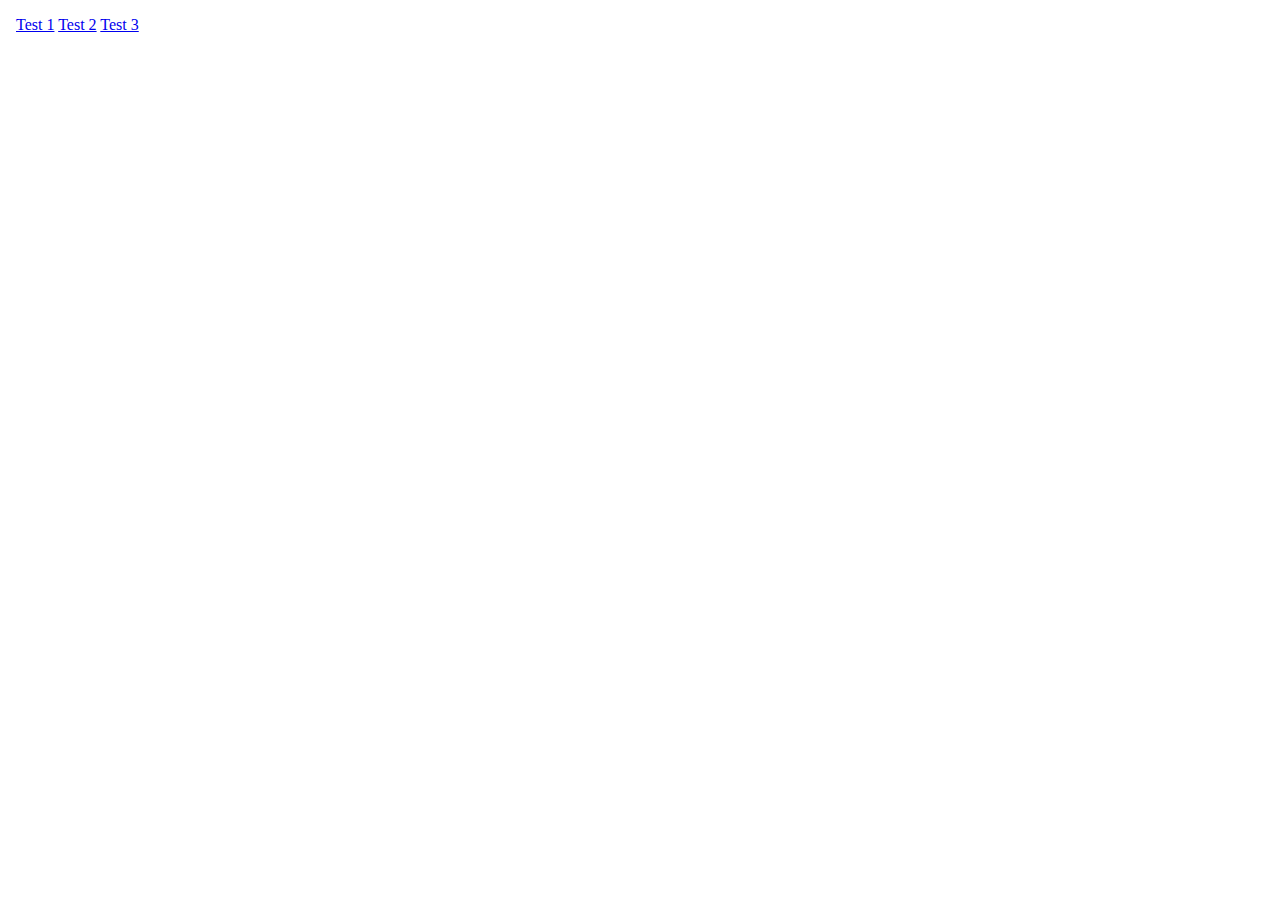
==== index.html @ 6e0a7522 "added logo and navbar" ====
<!DOCTYPE html>

<html>
<head>
  <meta http-equiv="Content-Type" content="text/html; charset=utf-8"/>
  <title>XQshNR - Home</title>
  <LINK href="styles/styles.css" rel="stylesheet" type="text/css">
</head>

<body>

<object data="resources/navigationBar.html"></object>

</body>
</html>
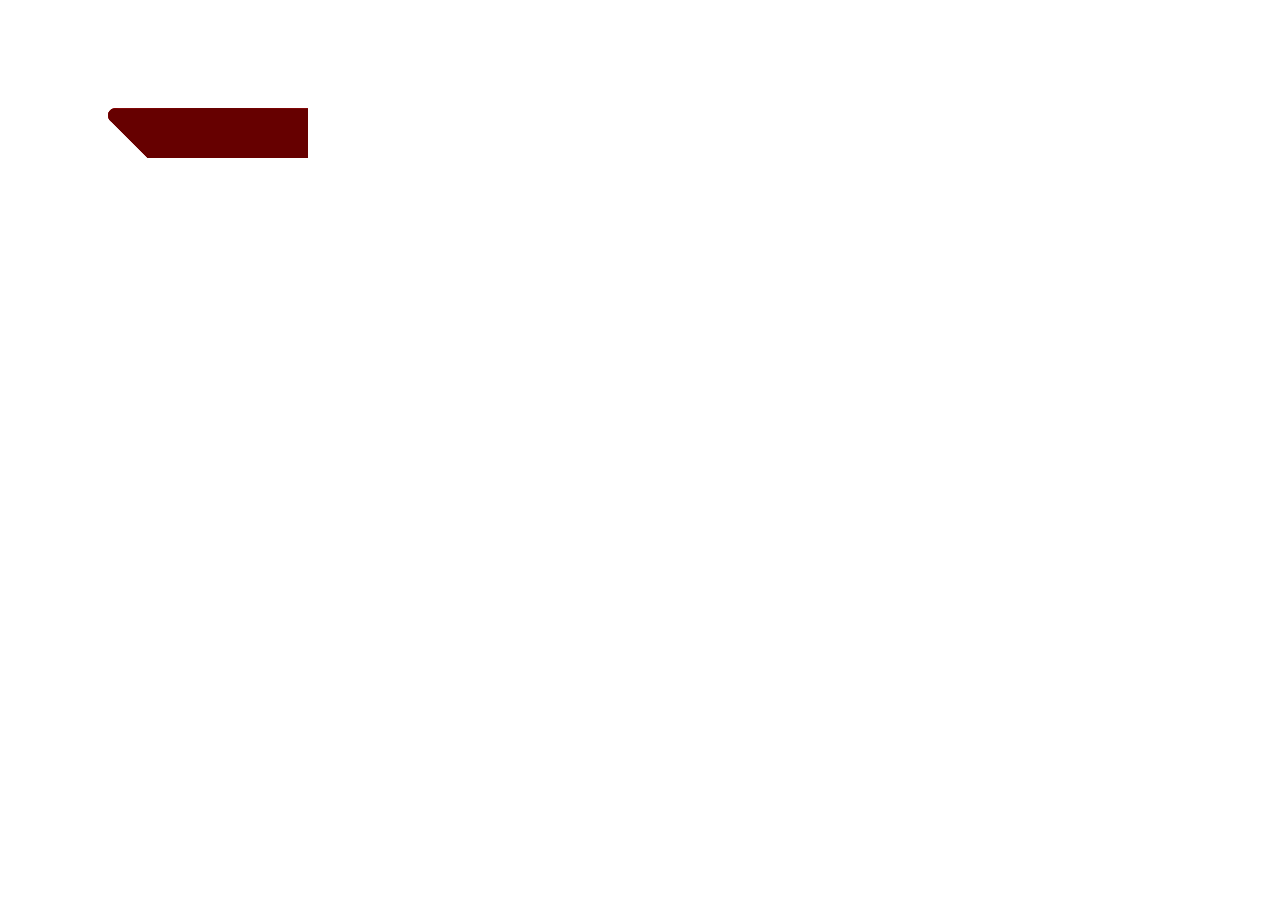
==== commit f0eafed2: "style test" ====
--- a/index.html
+++ b/index.html
@@ -1,15 +1,13 @@
 <!DOCTYPE html>
 
 <html>
-<head>
-  <meta http-equiv="Content-Type" content="text/html; charset=utf-8"/>
-  <title>XQshNR - Home</title>
-  <LINK href="styles/styles.css" rel="stylesheet" type="text/css">
-</head>
+  <head>
+    <meta http-equiv="Content-Type" content="text/html; charset=utf-8"/>
+    <title>XQshNR - Home</title>
+    <link href="styles/styles.css" rel="stylesheet" type="text/css">
+  </head>
 
-<body>
-
-<object data="resources/navigationBar.html"></object>
-
-</body>
-</html>
+  <body>
+    <object data="resources/navigationBar.html"></object>
+  </body>
+</html>--- a/styles/styles.css
+++ b/styles/styles.css
@@ -0,0 +1,27 @@
+.color-1 {color: #eecccc;}
+.color-2 {color: #aa0000;}
+.color-3 {color: #880000;}
+.color-4 {color: #660000;}
+.color-5 {color: #440000;}
+.color-6 {color: #000000;}
+
+.navigationBar {
+  background-color: #440000;
+  width: 100%;
+  display: block;
+  overflow: hidden;
+  position: sticky;
+  position: -webkit-sticky;
+}
+
+.navigationBar a {
+  color: #eecccc;
+  padding: 10px;
+  float: right;
+  text-align: center;
+  text-decoration: none;
+}
+
+.navigationBar a:hover {
+  background-color: #880000;
+}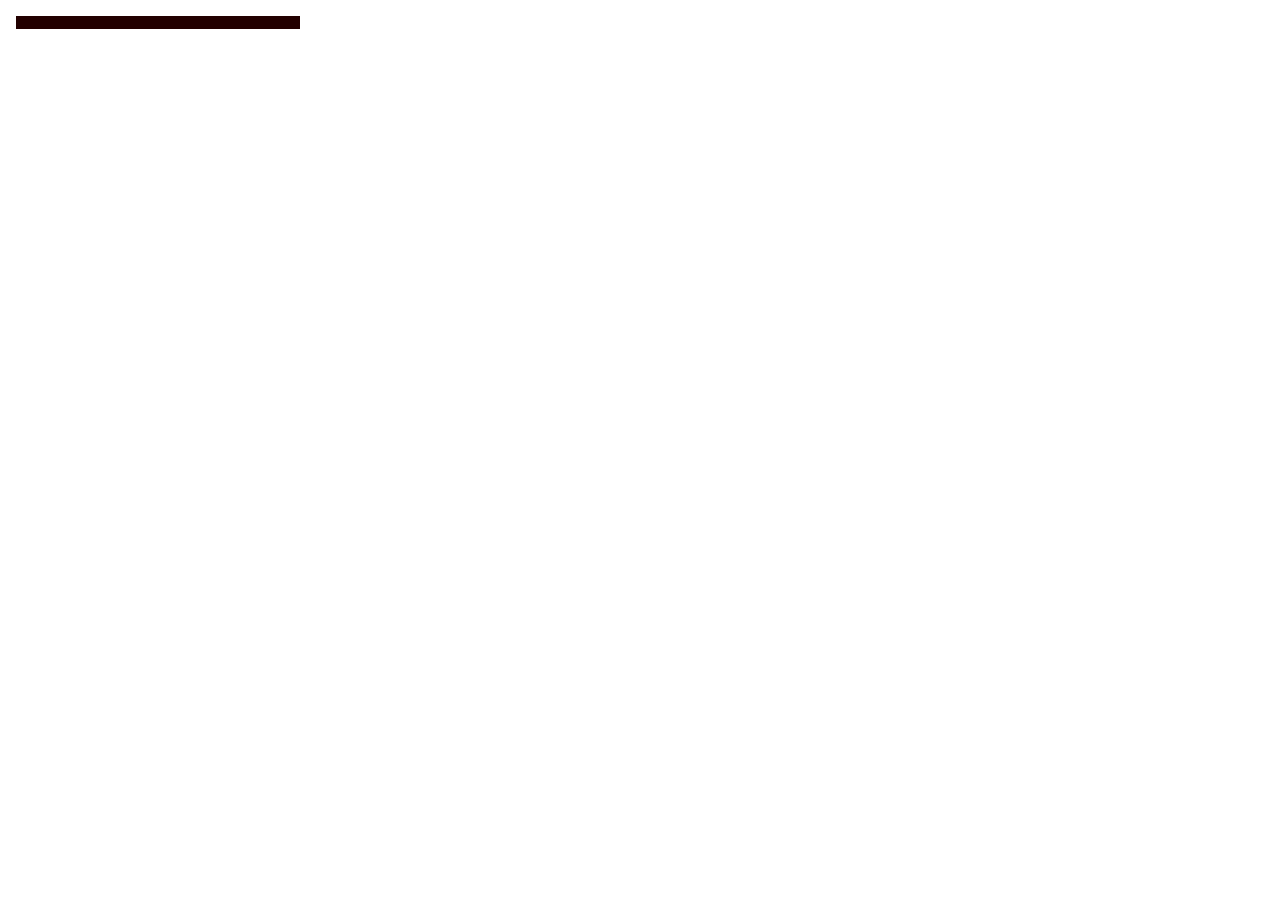
==== commit 518fdfe6: "navigation bar fix attempt" ====
--- a/index.html
+++ b/index.html
@@ -8,6 +8,6 @@
   </head>
 
   <body>
-    <object data="resources/navigationBar.html"></object>
+    <object class="navigationBarObject" data="resources/navigationBar.html"></object>
   </body>
 </html>--- a/styles/styles.css
+++ b/styles/styles.css
@@ -3,25 +3,13 @@
 .color-3 {color: #880000;}
 .color-4 {color: #660000;}
 .color-5 {color: #440000;}
-.color-6 {color: #000000;}
+.color-6 {color: #220000;}
+.color-7 {color: #000000;}
+
+/**body {
+  background-color: #220000;
+}
 
 .navigationBar {
-  background-color: #440000;
-  width: 100%;
-  display: block;
-  overflow: hidden;
-  position: sticky;
-  position: -webkit-sticky;
-}
-
-.navigationBar a {
-  color: #eecccc;
-  padding: 10px;
-  float: right;
-  text-align: center;
-  text-decoration: none;
-}
-
-.navigationBar a:hover {
-  background-color: #880000;
-}+  
+}**/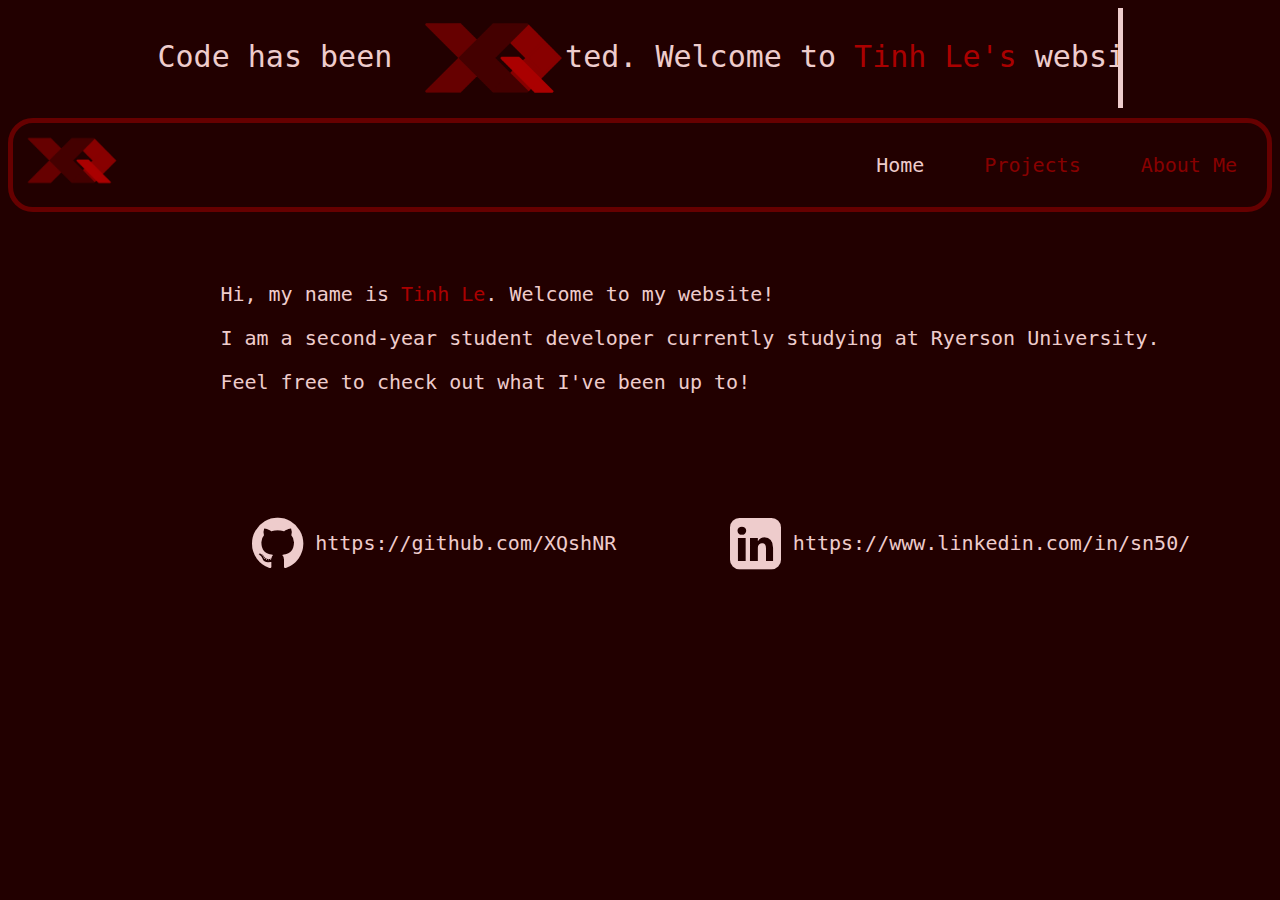
==== commit 615c52d5: "finished? home page" ====
--- a/index.html
+++ b/index.html
@@ -5,9 +5,34 @@
     <meta http-equiv="Content-Type" content="text/html; charset=utf-8"/>
     <title>XQshNR - Home</title>
     <link href="styles/styles.css" rel="stylesheet" type="text/css">
+    <script src="scripts/intro.js"></script>
+
+    <link rel="stylesheet" href="https://cdnjs.cloudflare.com/ajax/libs/font-awesome/4.7.0/css/font-awesome.min.css">
   </head>
 
-  <body>
-    <object class="navigationBarObject" data="resources/navigationBar.html"></object>
+  <body id="home">
+    <div class="header">
+      <p>Code has been</p>
+      <img class="logo" src="images/logo.png" alt="Logo">
+      <p>ted. Welcome to <span class="name">Tinh Le's</span> website.</p>
+    </div>
+
+    <div class="navigationBar">
+      <a href="index.html" class="navigationBarLogo"><img src="images/logo.png" alt="Logo"></a>
+      <a class="aboutMe" href="aboutMe.html">About Me</a>
+      <a class="projects" href="projects.html">Projects</a>
+      <a class="home" href="index.html">Home</a>
+    </div>
+
+    <div class="main">
+      <div class="pic"></div>
+      <div class="intro">
+        <p>Hi, my name is <span class="name">Tinh Le</span>. Welcome to my website!</p>
+        <p>I am a second-year student developer currently studying at Ryerson University.</p>
+        <p>Feel free to check out what I've been up to!</p>
+      </div>
+      <div class="github"><a href="https://github.com/XQshNR"><i class="fa fa-github"></i> https://github.com/XQshNR</a></div>
+      <div class="linkedIn"><a href="https://www.linkedin.com/in/sn50/"><i class="fa fa-linkedin-square"></i> https://www.linkedin.com/in/sn50/</a></div>
+    </div>
   </body>
 </html>--- a/styles/styles.css
+++ b/styles/styles.css
@@ -1,15 +1,130 @@
 .color-1 {color: #eecccc;}
-.color-2 {color: #aa0000;}
+.color-2, .name {color: #aa0000;}
 .color-3 {color: #880000;}
 .color-4 {color: #660000;}
 .color-5 {color: #440000;}
 .color-6 {color: #220000;}
 .color-7 {color: #000000;}
 
-/**body {
+body {
   background-color: #220000;
+  color: #eecccc;
+  font-size: 20px;
+  font-family: monospace;
+  text-align: center;
+}
+
+a, i {
+  color: #eecccc;
+  text-decoration: none;
+}
+
+a:hover, i:hover{
+  color: #880000;
+}
+
+.header {
+  width: 960px;
+  font-size: 30px;
+  border-right: solid 5px #eecccc;
+  margin: auto;
+  overflow: hidden;
+  white-space: nowrap;
+  animation:
+    typing 5s steps(45),
+    cursor 1s step-end infinite;
+}
+
+.header p {
+  display: inline;
+}
+
+.header .logo {
+  height: 100px;
+  margin-right: -30px;
+  vertical-align: middle;
+}
+
+@keyframes typing {
+  from { width: 0% }
+  to { width: 960px }
+}
+
+@keyframes cursor {
+  from, to { border-color: transparent }
+  50% { border-color: #eecccc }
+}
+
+@media only screen and (max-width: 1000px) {
+  .header{
+    display: none;
+  }
 }
 
 .navigationBar {
-  
-}**/+  background-color: #220000;
+  border: solid 5px #660000;
+  border-radius: 25px;
+  margin-top: 10px;
+  display: block;
+  overflow: hidden;
+  position: sticky;
+  position: -webkit-sticky;
+}
+
+.navigationBar a.navigationBarLogo {
+  padding: 5px;
+  float: left;
+}
+
+.navigationBar a.navigationBarLogo img {
+  max-height: 65px;
+}
+
+.navigationBar a:not(.navigationBarLogo) {
+  color: #880000;
+  font-size: 20px;
+  text-align: center;
+  padding: 30px;
+  float: right;
+}
+
+.navigationBar a:hover:not(.navigationBarLogo) {
+  background-color: #660000;
+  color: #eecccc;
+}
+
+#home .home, #projects .projects, #aboutMe .aboutMe{
+  color: #eecccc;
+}
+
+.main {
+  margin: 50px;
+  display: grid;
+  grid-template-columns: auto auto auto auto;
+  grid-gap: 50px;
+}
+
+.main i {
+  font-size: 60px;
+  vertical-align: middle;
+}
+
+.pic {
+  background-image: url("https://cdn.discordapp.com/attachments/683514167562600462/795942446248099920/20191026_154646.jpg");
+  background-size: cover;
+  grid-area: 1 / 1 / span 5 / span 2;
+}
+
+.intro {
+  text-align: left;
+  grid-area: 1 / 3 / span 1 / span 2;
+}
+
+.github {
+  grid-area: 3 / 3 / span 1 / span 1;
+}
+
+.linkedIn {
+  grid-area: 3 / 4 / span 1 / span 1;
+}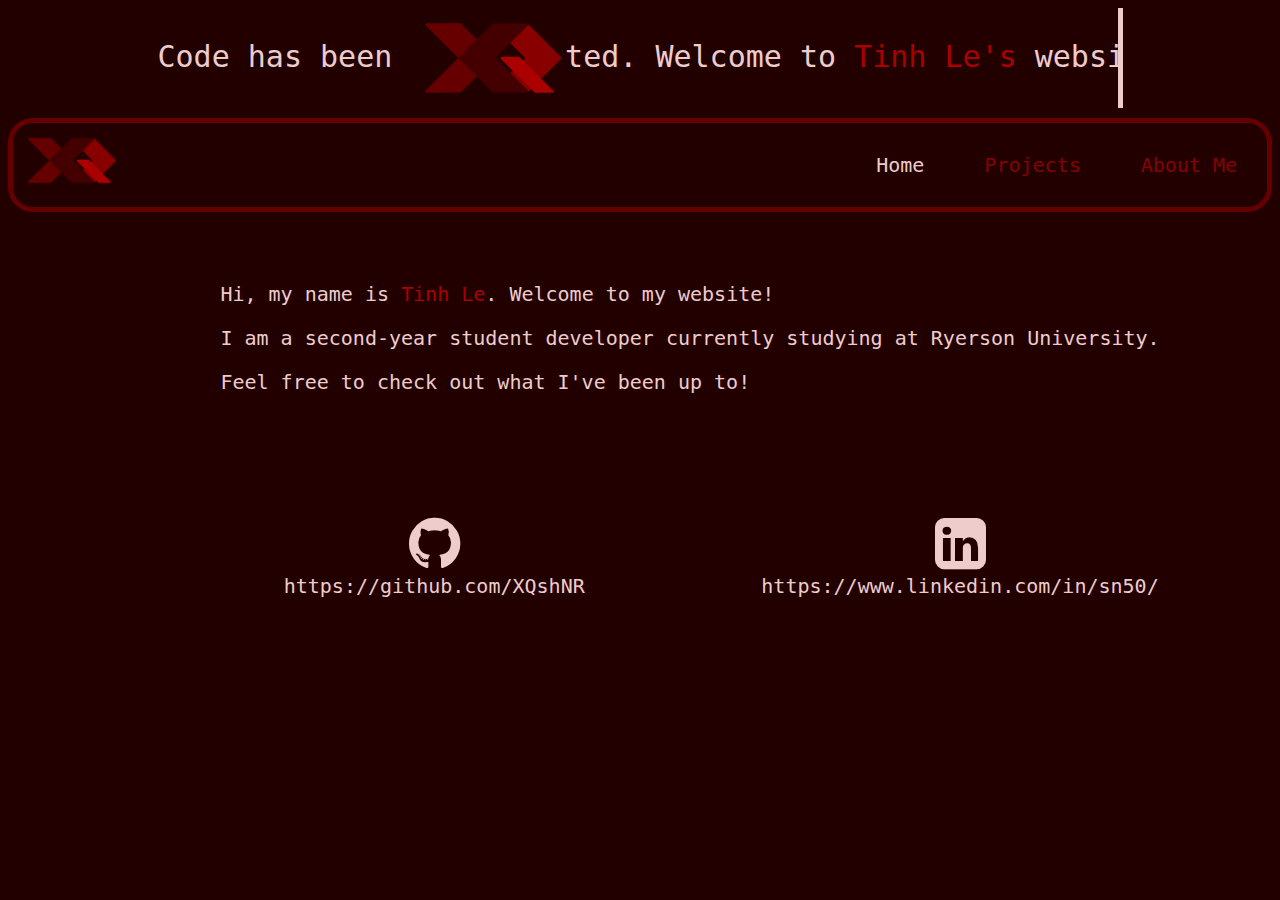
==== commit fa29871a: "finished? home page" ====
--- a/index.html
+++ b/index.html
@@ -31,8 +31,18 @@
         <p>I am a second-year student developer currently studying at Ryerson University.</p>
         <p>Feel free to check out what I've been up to!</p>
       </div>
-      <div class="github"><a href="https://github.com/XQshNR"><i class="fa fa-github"></i> https://github.com/XQshNR</a></div>
-      <div class="linkedIn"><a href="https://www.linkedin.com/in/sn50/"><i class="fa fa-linkedin-square"></i> https://www.linkedin.com/in/sn50/</a></div>
+      <div class="github">
+        <a href="https://github.com/XQshNR">
+          <i class="fa fa-github"></i> 
+          <div class="iconDescription">https://github.com/XQshNR</div>
+        </a>
+      </div>
+      <div class="linkedIn">
+        <a href="https://www.linkedin.com/in/sn50/">
+          <i class="fa fa-linkedin-square"></i>
+          <div class="iconDescription">https://www.linkedin.com/in/sn50/</div>
+        </a>
+      </div>
     </div>
   </body>
 </html>--- a/styles/styles.css
+++ b/styles/styles.css
@@ -53,12 +53,6 @@
 @keyframes cursor {
   from, to { border-color: transparent }
   50% { border-color: #eecccc }
-}
-
-@media only screen and (max-width: 1000px) {
-  .header{
-    display: none;
-  }
 }
 
 .navigationBar {
@@ -127,4 +121,26 @@
 
 .linkedIn {
   grid-area: 3 / 4 / span 1 / span 1;
+}
+
+@media only screen and (max-width: 1000px) {
+  .header, .iconDescription{
+    display: none;
+  }
+
+  .pic {
+    grid-area: 1 / 1 / span 5 / span 2;
+  }
+
+  .intro {
+    grid-area: 6 / 1 / span 2 / span 4;
+  }
+
+  .github {
+    grid-area: 2 / 3 / span 1 / span 2;
+  }
+
+  .linkedIn {
+    grid-area: 4 / 3 / span 1 / span 2;
+  }
 }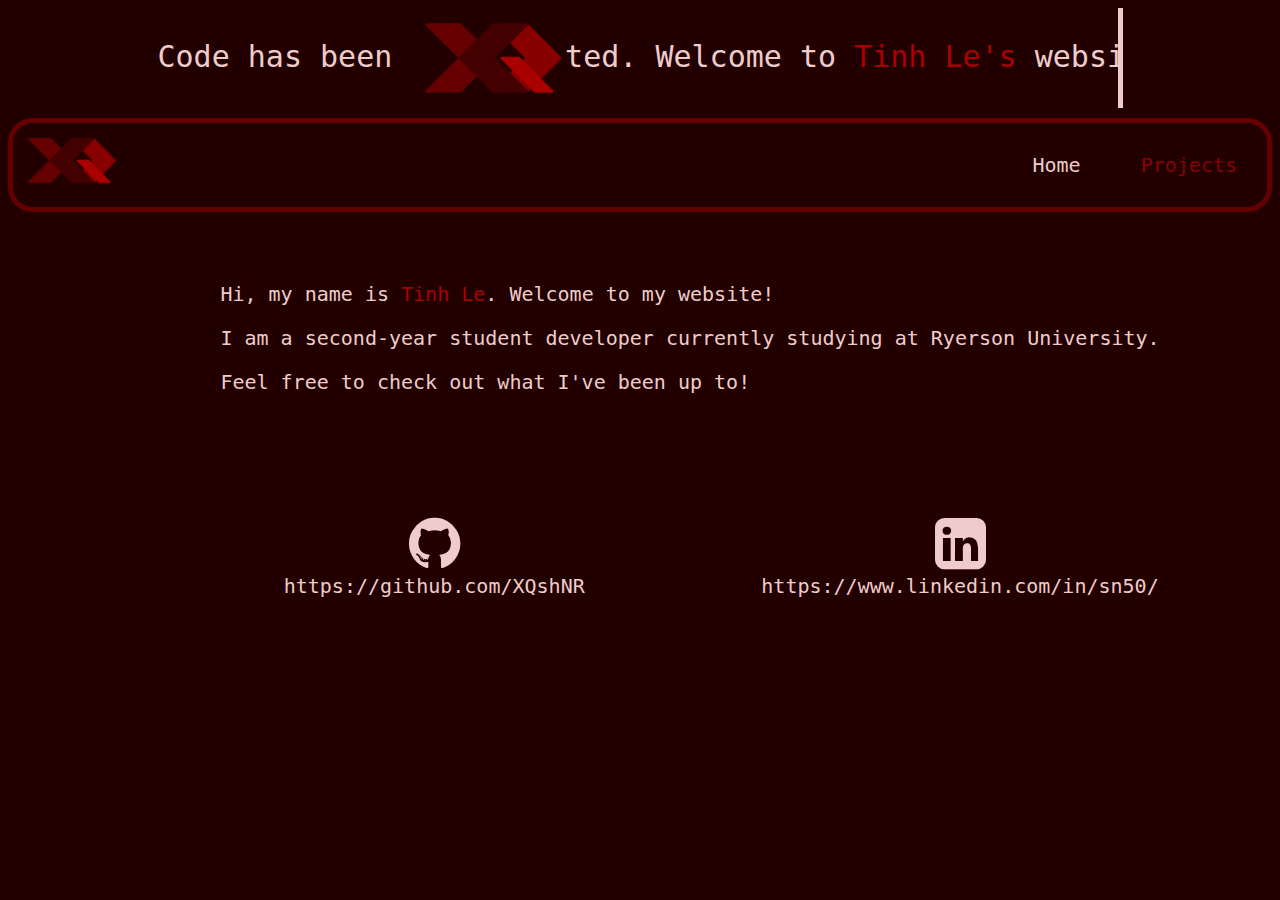
==== commit 9c982421: "fixed and finished?" ====
--- a/index.html
+++ b/index.html
@@ -13,18 +13,17 @@
   <body id="home">
     <div class="header">
       <p>Code has been</p>
-      <img class="logo" src="images/logo.png" alt="Logo">
+      <img class="logo" src="images/PersonalWebsiteIcon.png" alt="Logo">
       <p>ted. Welcome to <span class="name">Tinh Le's</span> website.</p>
     </div>
 
     <div class="navigationBar">
-      <a href="index.html" class="navigationBarLogo"><img src="images/logo.png" alt="Logo"></a>
-      <a class="aboutMe" href="aboutMe.html">About Me</a>
+      <a href="index.html" class="navigationBarLogo"><img src="images/PersonalWebsiteIcon.png" alt="Logo"></a>
       <a class="projects" href="projects.html">Projects</a>
       <a class="home" href="index.html">Home</a>
     </div>
 
-    <div class="main">
+    <div class="mainHome">
       <div class="pic"></div>
       <div class="intro">
         <p>Hi, my name is <span class="name">Tinh Le</span>. Welcome to my website!</p>
--- a/styles/styles.css
+++ b/styles/styles.css
@@ -92,14 +92,14 @@
   color: #eecccc;
 }
 
-.main {
+.mainHome {
   margin: 50px;
   display: grid;
   grid-template-columns: auto auto auto auto;
   grid-gap: 50px;
 }
 
-.main i {
+.mainHome i {
   font-size: 60px;
   vertical-align: middle;
 }
@@ -107,6 +107,7 @@
 .pic {
   background-image: url("https://cdn.discordapp.com/attachments/683514167562600462/795942446248099920/20191026_154646.jpg");
   background-size: cover;
+  background-position: center;
   grid-area: 1 / 1 / span 5 / span 2;
 }
 
@@ -123,24 +124,50 @@
   grid-area: 3 / 4 / span 1 / span 1;
 }
 
+.project {
+  clear: both;
+  margin: 50px;
+  padding: 10px;
+  font-size: 20px;
+  text-align: left;
+}
+
+.project img {
+  background-color: #ccaaaa;
+  width: 300px;
+  height: 300px;
+  margin: 50px;
+  border-radius: 25px;
+  object-fit: cover;
+  float: left;
+}
+
+.project h1 {
+  margin-top: 50px;
+}
+
 @media only screen and (max-width: 1000px) {
   .header, .iconDescription{
     display: none;
   }
 
   .pic {
-    grid-area: 1 / 1 / span 5 / span 2;
+    grid-area: 3 / 1 / span 25 / span 4;
   }
 
   .intro {
-    grid-area: 6 / 1 / span 2 / span 4;
+    grid-area: 1 / 3 / span 2 / span 2;
   }
 
   .github {
-    grid-area: 2 / 3 / span 1 / span 2;
+    grid-area: 1 / 1 / span 1 / span 2;
   }
 
   .linkedIn {
-    grid-area: 4 / 3 / span 1 / span 2;
+    grid-area: 2 / 1 / span 1 / span 2;
+  }
+
+  .project {
+    font-size: 10px;
   }
 }